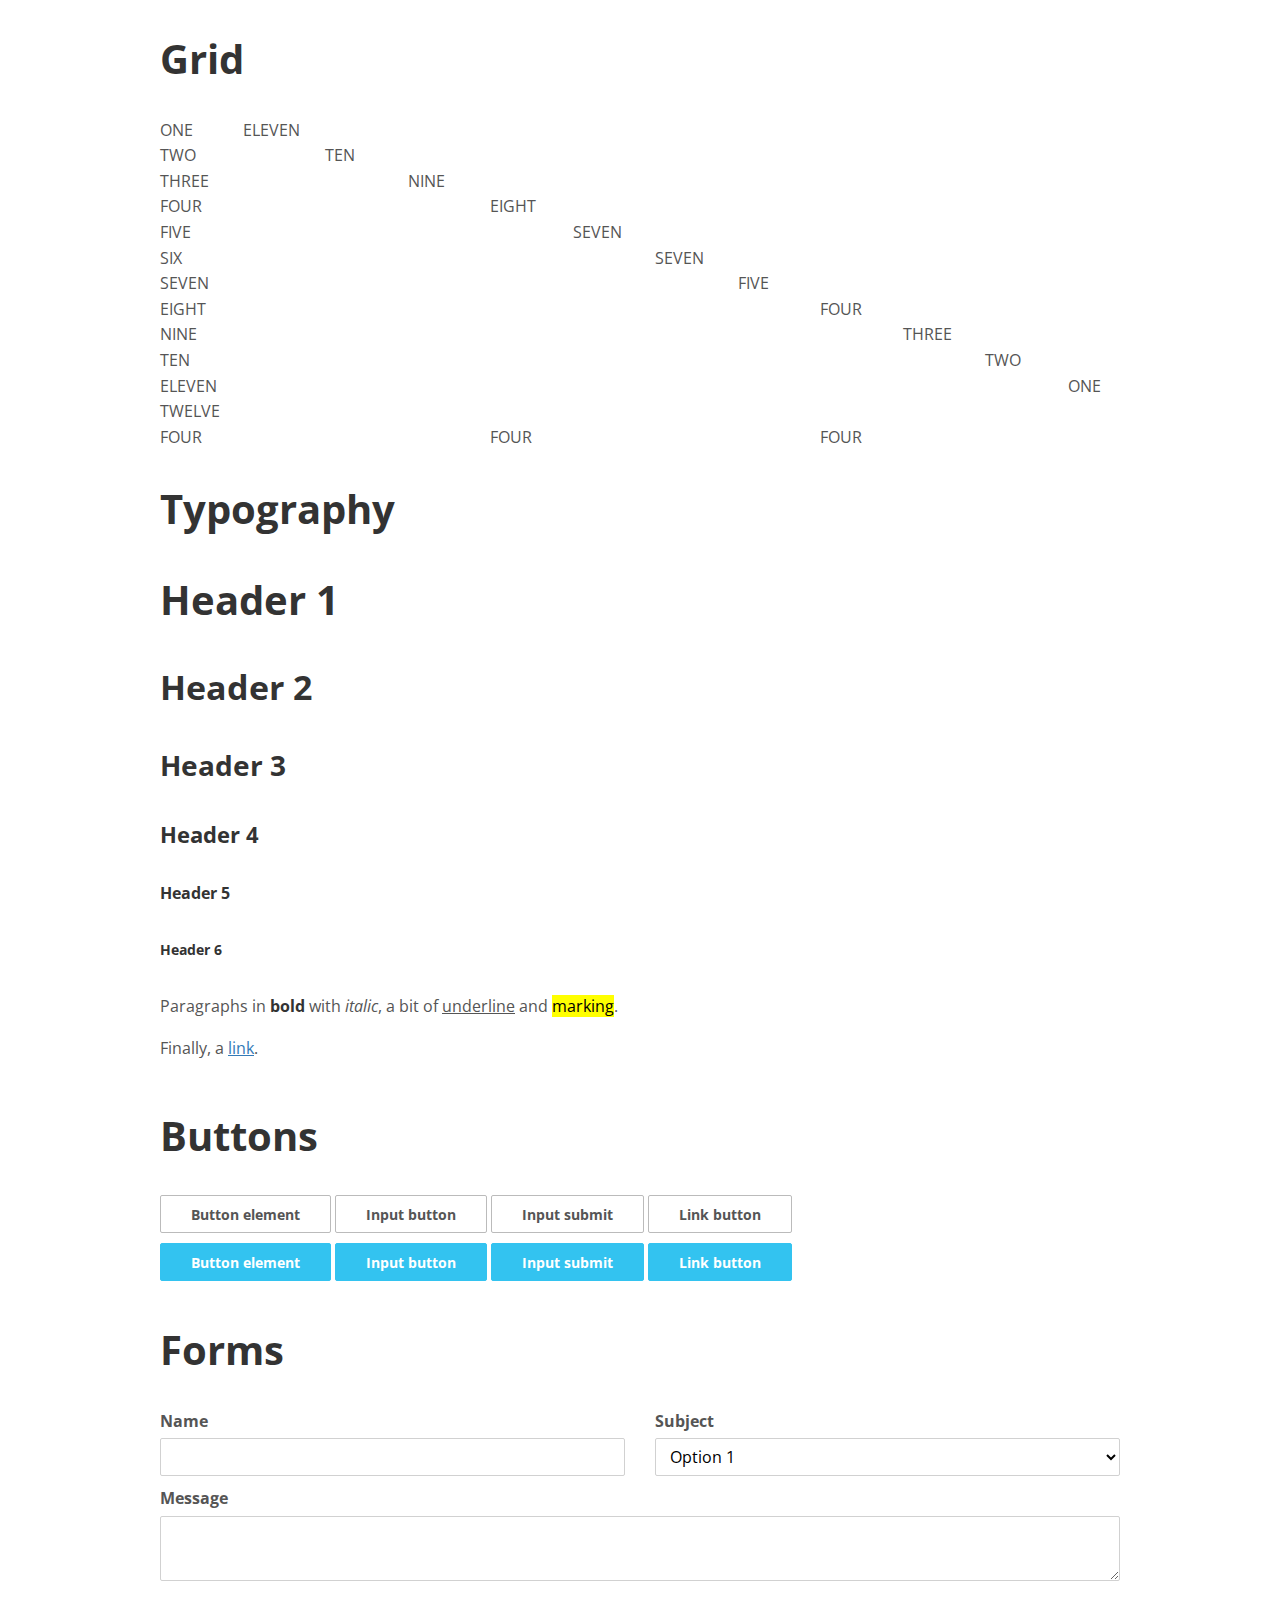
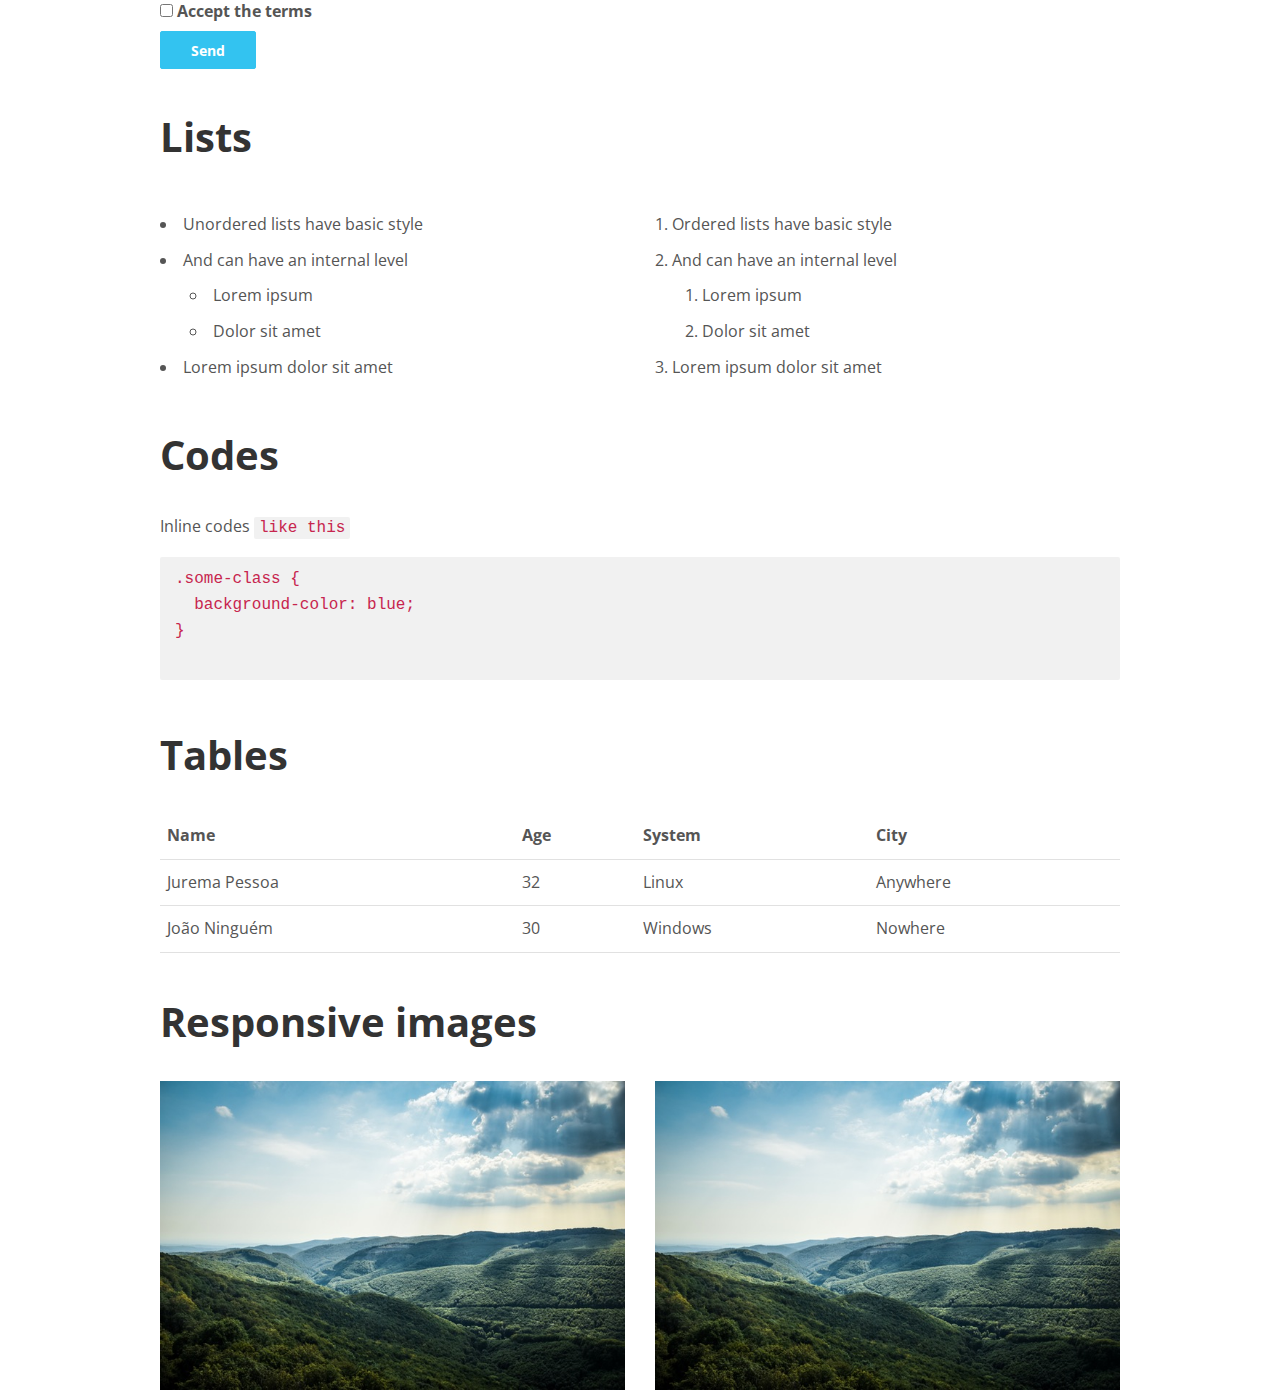
==== index.html @ 68dde4cc "First commit" ====
<!DOCTYPE html>
<html lang="en">

<head>
  <meta charset="UTF-8">
  <meta name="viewport" content="width=device-width, initial-scale=1.0">
  <meta http-equiv="X-UA-Compatible" content="ie=edge">
  <title>CleanSS Docs</title>
  <link rel="stylesheet" href="./css/normalize.css">
  <link rel="stylesheet" href="./css/cleanss.css">
</head>

<body>
  <div class="container">

    <div class="row">
      <div class="col-12 col">
        <h1>Grid</h1>
      </div>
    </div>
    <div class="row">
      <div class="col-1 col">ONE</div>
      <div class="col-11 col">ELEVEN</div>
    </div>
    <div class="row">
      <div class="col-2 col">TWO</div>
      <div class="col-10 col">TEN</div>
    </div>
    <div class="row">
      <div class="col-3 col">THREE</div>
      <div class="col-9 col">NINE </div>
    </div>
    <div class="row">
      <div class="col-4 col">FOUR</div>
      <div class="col-8 col">EIGHT</div>
    </div>
    <div class="row">
      <div class="col-5 col">FIVE</div>
      <div class="col-7 col">SEVEN</div>
    </div>
    <div class="row">
      <div class="col-6 col">SIX</div>
      <div class="col-6 col">SEVEN</div>
    </div>
    <div class="row">
      <div class="col-7 col">SEVEN</div>
      <div class="col-5 col">FIVE</div>
    </div>
    <div class="row">
      <div class="col-8 col">EIGHT</div>
      <div class="col-4 col">FOUR</div>
    </div>
    <div class="row">
      <div class="col-9 col">NINE</div>
      <div class="col-3 col">THREE</div>
    </div>
    <div class="row">
      <div class="col-10 col">TEN</div>
      <div class="col-2 col">TWO</div>
    </div>
    <div class="row">
      <div class="col-11 col">ELEVEN</div>
      <div class="col-1 col">ONE</div>
    </div>
    <div class="row">
      <div class="col-12 col">TWELVE</div>
    </div>
    <div class="row">
      <div class="col-4 col">FOUR</div>
      <div class="col-4 col">FOUR</div>
      <div class="col-4 col">FOUR</div>
    </div>

    <div class="row">
      <div class="col-12 col">
        <h1>Typography</h1>
        <h1>Header 1</h1>
        <h2>Header 2</h2>
        <h3>Header 3</h3>
        <h4>Header 4</h4>
        <h5>Header 5</h5>
        <h6>Header 6</h6>
        <p>Paragraphs in
          <strong>bold</strong> with
          <em>italic</em>, a bit of
          <u>underline</u> and
          <mark>marking</mark>.
        </p>
        <p>Finally, a
          <a href="#">link</a>.
        </p>
      </div>
    </div>

    <div class="row">
      <div class="col-12 col">
        <h1>Buttons</h1>
        <button>Button element</button>
        <input type="button" value="Input button">
        <input type="submit" value="Input submit">
        <a href="#" class="btn">Link button</a>
      </div>
    </div>
    <div class="row">
      <div class="col-12 col">
        <button class="btn primary">Button element</button>
        <input type="button" value="Input button" class="btn primary">
        <input type="submit" value="Input submit" class="btn primary">
        <a href="#" class="btn primary">Link button</a>
      </div>
    </div>

    <div class="row">
      <div class="col-12 col">
        <h1>Forms</h1>
        <form>
          <div class="row">
            <div class="col-6 col">
              <label for="name">Name</label>
              <input type="text" id="name" class="u-width-100">
            </div>
            <div class="col-6 col">
              <label for="subject">Subject</label>
              <select id="subject" class="u-width-100">
                <option value="1">Option 1</option>
                <option value="2">Option 2</option>
                <option value="3">Option 3</option>
              </select>
            </div>
          </div>
          <div class="row">
            <div class="col-12 col">
              <label for="message">Message</label>
              <textarea id="message" rows="10" class="u-width-100"></textarea>
            </div>
          </div>
          <div class="row">
            <div class="col-12 col">
              <label>
                <input type="checkbox"> Accept the terms
              </label>
              <input type="submit" value="Send" class="btn primary">
            </div>
          </div>
        </form>
      </div>
    </div>

    <div class="row">
      <div class="col-12 col">
        <h1>Lists</h1>
      </div>
      <div class="col-6 col">
        <ul>
          <li>Unordered lists have basic style</li>
          <li>And can have an internal level
            <ul>
              <li>Lorem ipsum</li>
              <li>Dolor sit amet</li>
            </ul>
          </li>
          <li>Lorem ipsum dolor sit amet</li>
        </ul>
      </div>
      <div class="col-6 col">
        <ol>
          <li>Ordered lists have basic style</li>
          <li>And can have an internal level
            <ol>
              <li>Lorem ipsum</li>
              <li>Dolor sit amet</li>
            </ol>
          </li>
          <li>Lorem ipsum dolor sit amet</li>
        </ol>
      </div>
    </div>

    <div class="row">
      <div class="col-12 col">
        <h1>Codes</h1>
        <p>Inline codes
          <code>like this</code>
        </p>
        <pre><code>.some-class {
  background-color: blue;
}
        </code></pre>
      </div>
    </div>

    <div class="row">
      <div class="col-12 col">
        <h1>Tables</h1>
        <table class="u-width-100">
          <thead>
            <tr>
              <th>Name</th>
              <th>Age</th>
              <th>System</th>
              <th>City</th>
            </tr>
          </thead>
          <tbody>
            <tr>
              <td>Jurema Pessoa</td>
              <td>32</td>
              <td>Linux</td>
              <td>Anywhere</td>
            </tr>
            <tr>
              <td>João Ninguém</td>
              <td>30</td>
              <td>Windows</td>
              <td>Nowhere</td>
            </tr>
          </tbody>
        </table>
      </div>
    </div>

    <div class="row">
      <div class="col-12 col">
        <h1>Responsive images</h1>
      </div>
      <div class="col-6 col">
        <img src="img/valley.jpeg" alt="Vale" class="u-width-100">
      </div>
      <div class="col-6 col">
        <img src="img/valley.jpeg" alt="Vale" class="u-width-100">
      </div>
    </div>

  </div>
  <!-- End of container-->
</body>

</html>
---- css/cleanss.css ----
/* Table of contents
––––––––––––––––––––––––––––––––––––––––––––––––––
- Base
- Grid
- Typography
- Links
- Buttons
- Forms
- Lists
- Code
- Table
- Spacing
- Utilities
*/

/* Base
–––––––––––––––––––––––––––––––––––––––––––––––––– */

@import url('https://fonts.googleapis.com/css?family=Open+Sans:400,700');
html {
  font-size: 62.5%;
  /* 16px for 10px */
}

body {
  font-size: 1.6rem;
  line-height: 1.6;
  font-weight: 400;
  font-family: "Open Sans", Helvetica, Arial, sans-serif;
  color: #555;
}

/* Grid
–––––––––––––––––––––––––––––––––––––––––––––––––– */

.container {
  width: 100%;
  max-width: 990px;
  padding-left: 1.5rem;
  padding-right: 1.5rem;
  box-sizing: border-box;
}

.row {
  display: flex;
  flex-wrap: wrap;
  margin-left: -1.5rem;
  margin-right: -1.5rem;
}

.col {
  width: 100%;
  box-sizing: border-box;
  padding-left: 1.5rem;
  padding-right: 1.5rem;
}

@media screen and (min-width: 400px) {
  .container {
    width: 85%;
    margin: 0 auto;
  }
}

@media screen and (min-width: 750px) {
  .container {
    width: 80%;
  }
  .col-1.col {
    flex: 0 0 8.33333333%;
    max-width: 8.33333333%;
  }
  .col-2.col {
    flex: 0 0 16.66666667%;
    max-width: 16.66666667%;
  }
  .col-3.col {
    flex: 0 0 25%;
    max-width: 25%;
  }
  .col-4.col {
    flex: 0 0 33.33333333%;
    max-width: 33.33333333%;
  }
  .col-5.col {
    flex: 0 0 41.66666667%;
    max-width: 41.66666667%;
  }
  .col-6.col {
    flex: 0 0 50%;
    max-width: 50%;
  }
  .col-7.col {
    flex: 0 0 58.33333333%;
    max-width: 58.33333333%;
  }
  .col-8.col {
    flex: 0 0 66.66666667%;
    max-width: 66.66666667%;
  }
  .col-9.col {
    flex: 0 0 75%;
    max-width: 75%;
  }
  .col-10.col {
    flex: 0 0 83.33333333%;
    max-width: 83.33333333%;
  }
  .col-11.col {
    flex: 0 0 91.66666667%;
    max-width: 91.66666667%;
  }
  .col-12.col {
    flex: 0 0 100%;
    max-width: 100%;
  }
}

/* Typography
–––––––––––––––––––––––––––––––––––––––––––––––––– */

h1,
h2,
h3,
h4,
h5,
h6,
strong {
  color: #333;
  font-weight: 700;
}

h1 {
  font-size: 4rem;
}

h2 {
  font-size: 3.4rem;
}

h3 {
  font-size: 2.8rem;
}

h4 {
  font-size: 2.2rem;
}

h5 {
  font-size: 1.6rem;
}

h6 {
  font-size: 1.4rem;
}

p {
  margin-top: 0;
}

/* Links
–––––––––––––––––––––––––––––––––––––––––––––––––– */

a {
  color: #337ab7;
}

a:hover,
a:focus {
  color: #23527c;
}

a:visited {
  color: #c34f4a;
}

/* Buttons
–––––––––––––––––––––––––––––––––––––––––––––––––– */

.btn,
button,
input[type="submit"],
input[type="reset"],
input[type="button"] {
  display: inline-block;
  height: 3.8rem;
  padding: 0 3rem;
  color: #555;
  cursor: default;
  text-align: center;
  font-size: 1.4rem;
  font-weight: 700;
  line-height: 3.8rem;
  text-decoration: none;
  background-color: #fff;
  border-radius: 2px;
  border: 1px solid #bbb;
  box-sizing: border-box;
}

.btn:hover,
button:hover,
input[type="submit"]:hover,
input[type="reset"]:hover,
input[type="button"]:hover {
  border-color: #888;
  color: #333;
}

.btn:focus,
button:focus,
input[type="submit"]:focus,
input[type="reset"]:focus,
input[type="button"]:focus {
  border-color: #f1f1f1;
  color: #888;
  outline: 0;
}

.btn:active,
button:hover,
input[type="submit"]:active,
input[type="reset"]:active,
input[type="button"]:active {
  box-shadow: inset 0 3px 5px rgba(0, 0, 0, .125);
}

.btn.primary,
button.btn.primary,
input[type="submit"].btn.primary,
input[type="reset"].btn.primary,
input[type="button"].btn.primary {
  background-color: #33c3f0;
  border-color: #33c3f0;
  color: #fff;
}

.btn.primary:hover,
button.btn.primary:hover,
input[type="submit"].btn.primary:hover,
input[type="reset"].btn.primary:hover,
input[type="button"].btn.primary:hover,
.btn.primary:focus,
button.btn.primary:focus,
input[type="submit"].btn.primary:focus,
input[type="reset"].btn.primary:focus,
input[type="button"].btn.primary:focus {
  background-color: #1eaedb;
  border-color: #1eaedb;
  color: #fff;
}

.btn:visited {
  color: #555;
}

.btn.primary:visited {
  color: #fff;
}

/* Forms
–––––––––––––––––––––––––––––––––––––––––––––––––– */

input[type="email"],
input[type="number"],
input[type="search"],
input[type="text"],
input[type="tel"],
input[type="url"],
input[type="password"],
textarea,
select {
  height: 3.8rem;
  padding: 0.6rem 1rem;
  background-color: #fff;
  border: 1px solid #d1d1d1;
  border-radius: 2px;
  box-shadow: none;
  box-sizing: border-box;
  font: inherit;
}

input[type="email"]:focus,
input[type="number"]:focus,
input[type="search"]:focus,
input[type="text"]:focus,
input[type="tel"]:focus,
input[type="url"]:focus,
input[type="password"]:focus,
textarea:focus,
select:focus {
  border: 1px solid #33c3f0;
  outline: 0;
}

textarea {
  min-height: 6.5rem;
}

label {
  display: block;
  font-weight: 700;
}

/* Lists
–––––––––––––––––––––––––––––––––––––––––––––––––– */

ol,
ul {
  list-style-position: inside;
  padding-left: 0;
}

ul ul,
ul ol,
ol ol,
ol ul {
  padding-left: 3rem;
  margin-top: 1rem;
}

li {
  margin-bottom: 1rem;
}

/* Code
–––––––––––––––––––––––––––––––––––––––––––––––––– */

code {
  background-color: #f1f1f1;
  color: #c7254e;
  padding: 0.2rem 0.5rem;
  border-radius: 2px;
}

pre>code {
  display: block;
  padding: 1rem 1.5rem;
}

/* Table
–––––––––––––––––––––––––––––––––––––––––––––––––– */

table {
  border-collapse: collapse;
}

th,
td {
  padding: 1rem 0.7rem;
  text-align: left;
  border-bottom: 1px solid #e1e1e1;
}

/* Spacing
–––––––––––––––––––––––––––––––––––––––––––––––––– */

.btn,
button,
input,
select,
textarea,
table {
  margin-bottom: 1rem;
}

label {
  margin-bottom: 0.4rem;
}

/* Utilities
–––––––––––––––––––––––––––––––––––––––––––––––––– */

.u-width-100 {
  box-sizing: border-box;
  width: 100%;
}
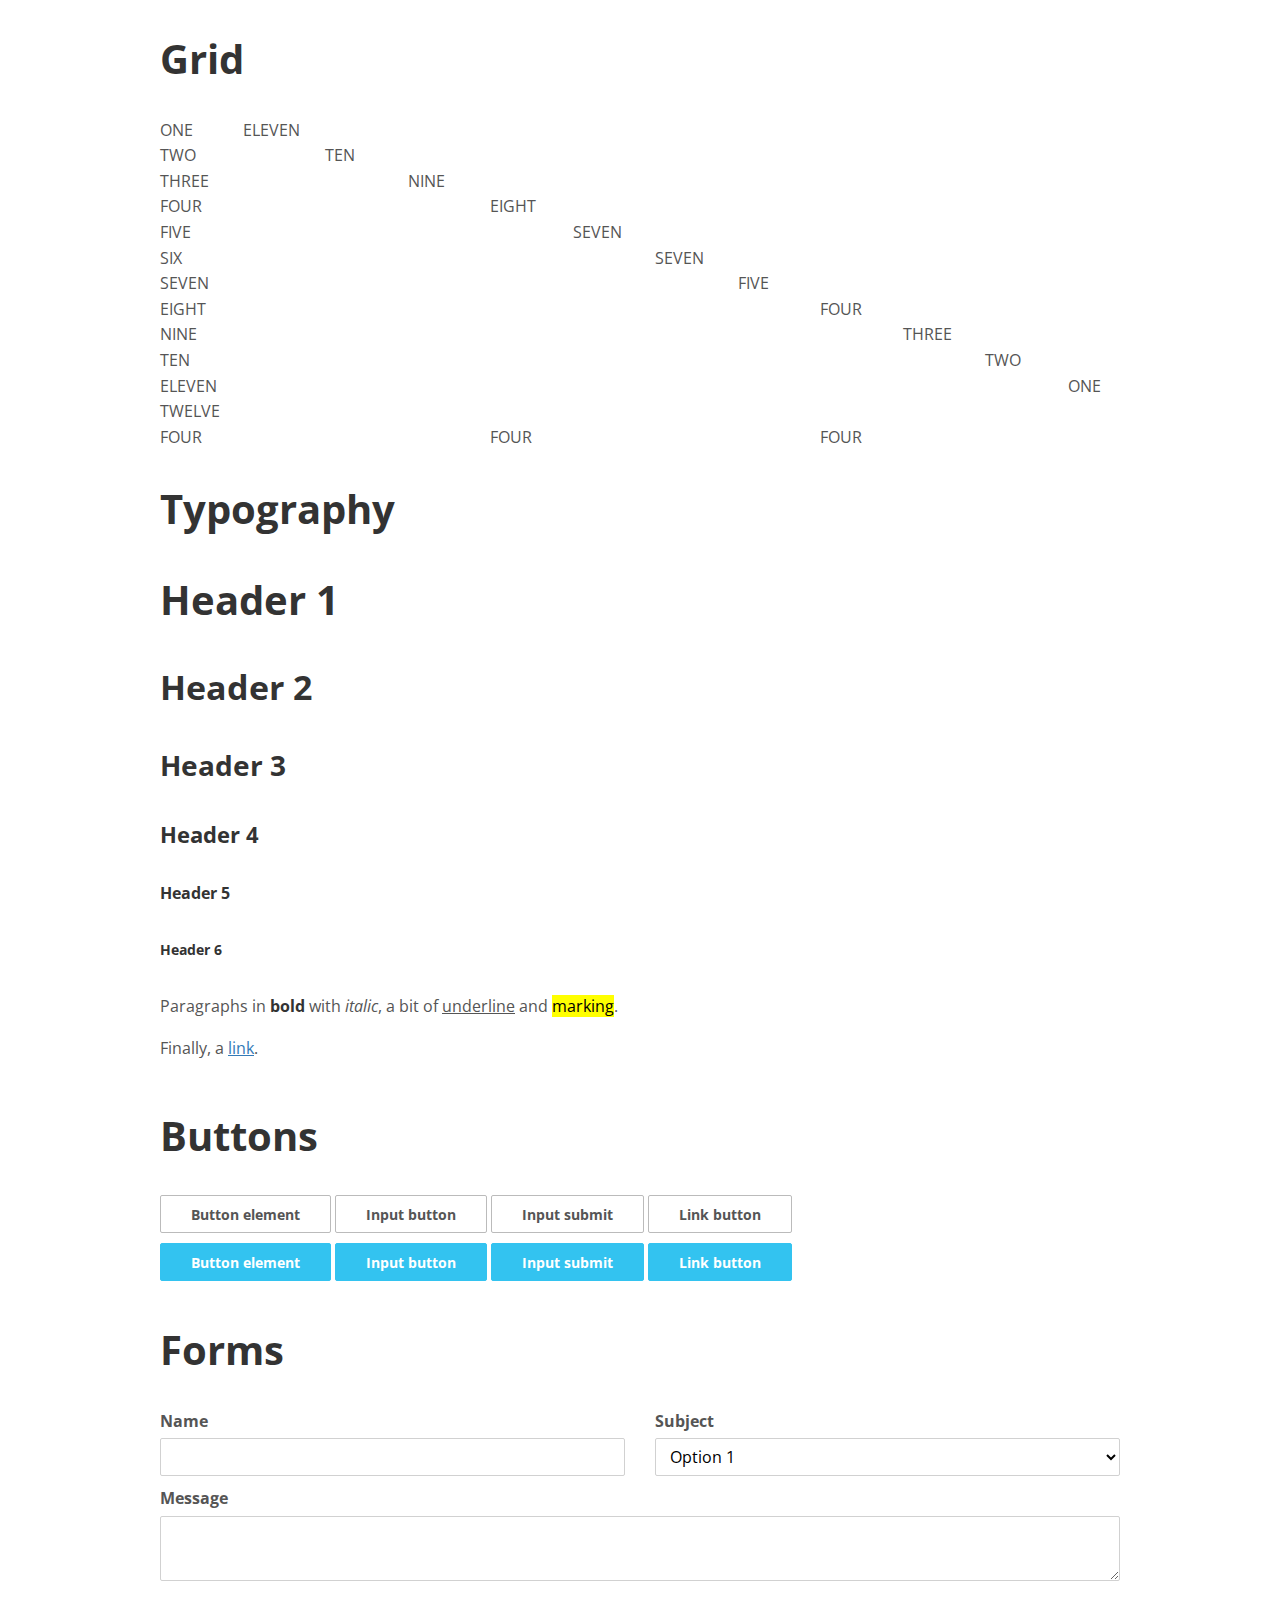
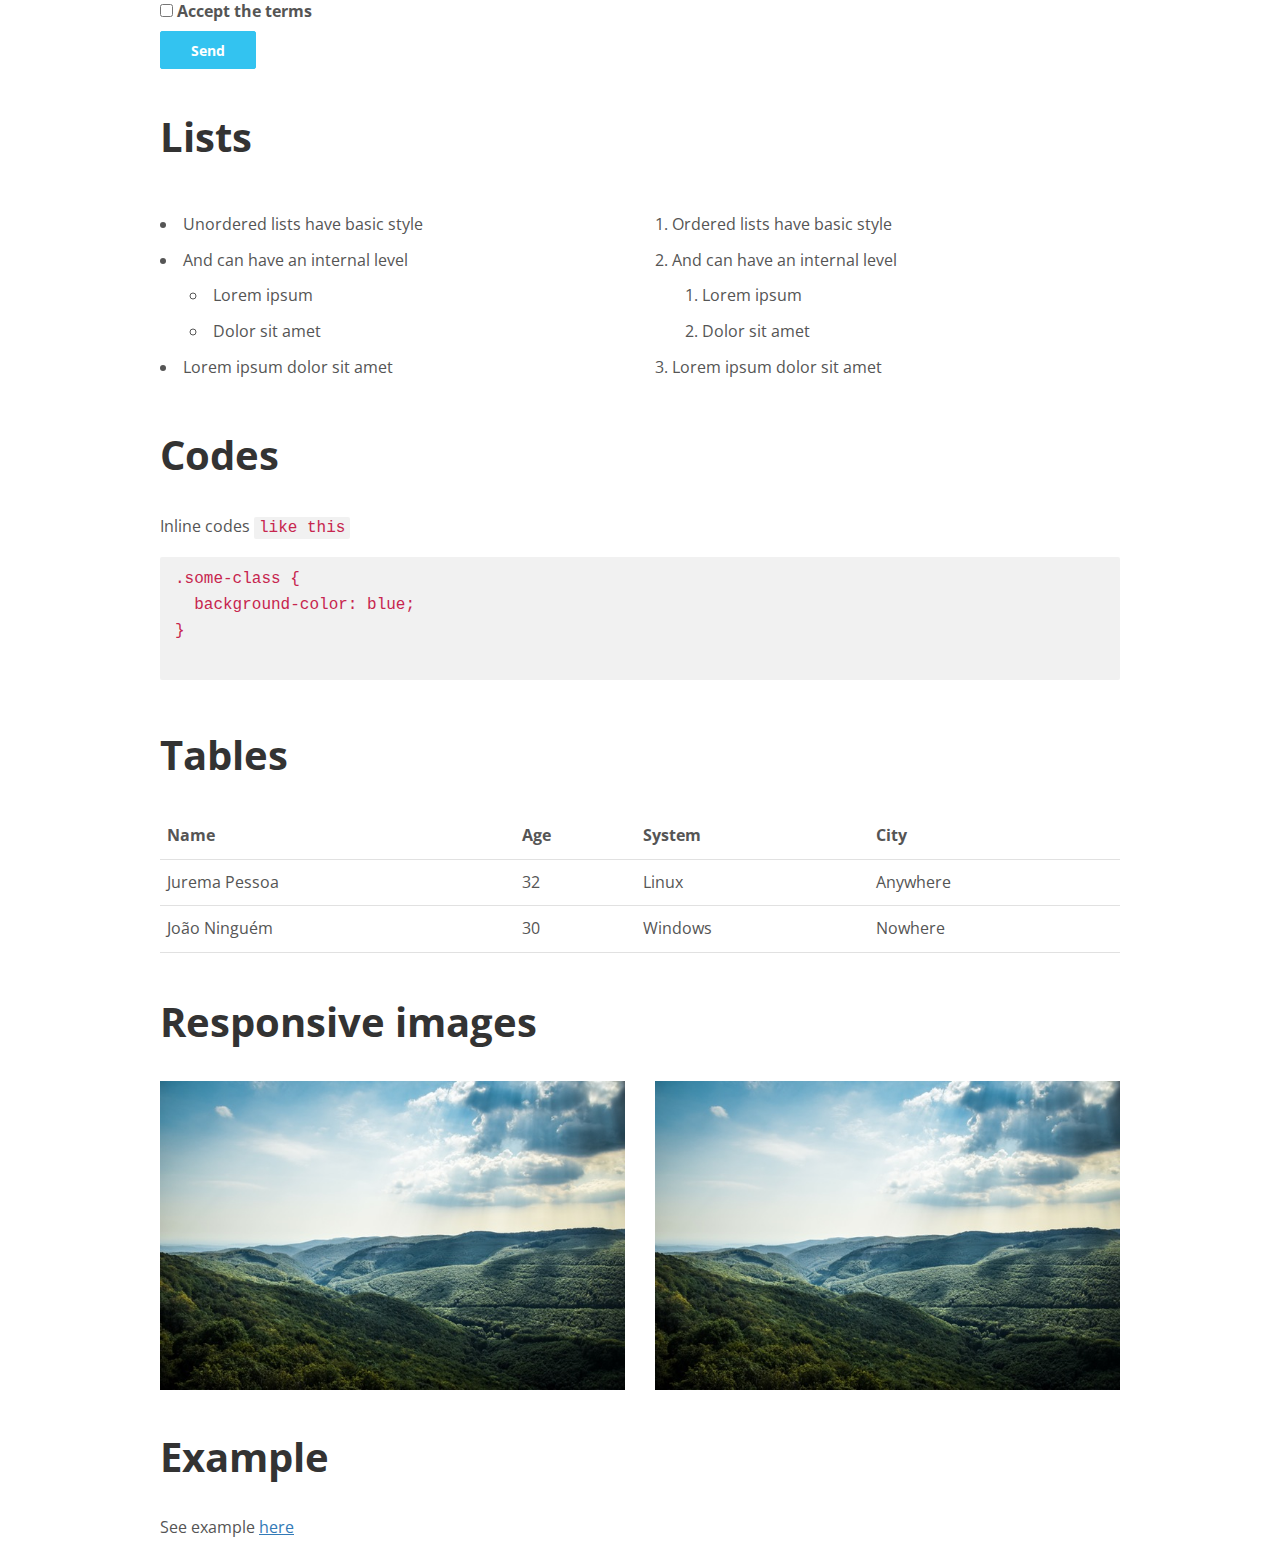
==== commit 6132790a: "Added example to doc page" ====
--- a/index.html
+++ b/index.html
@@ -231,6 +231,15 @@
       </div>
     </div>
 
+    <div class="row">
+      <div class="col-12 col">
+        <h1>Example</h1>
+        <p>See example
+          <a href="./example/example.html">here</a>
+        </p>
+      </div>
+    </div>
+
   </div>
   <!-- End of container-->
 </body>
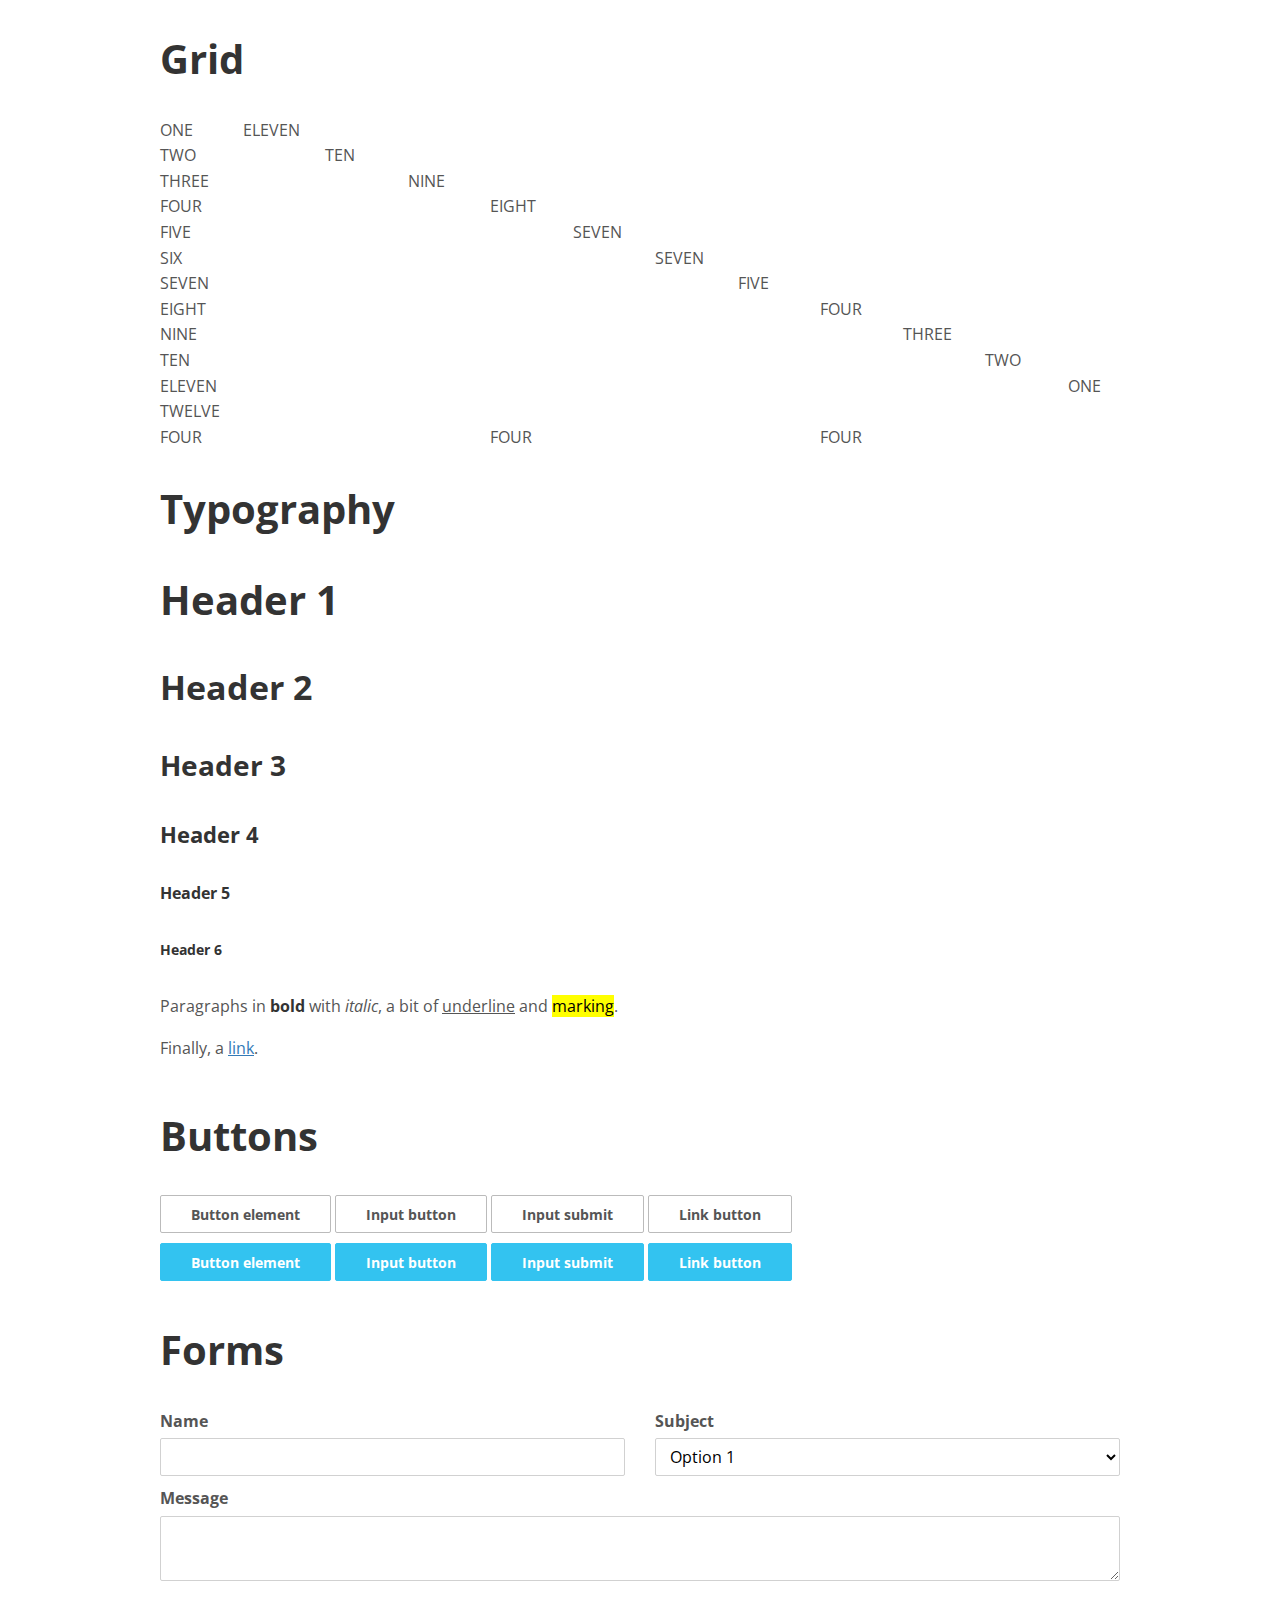
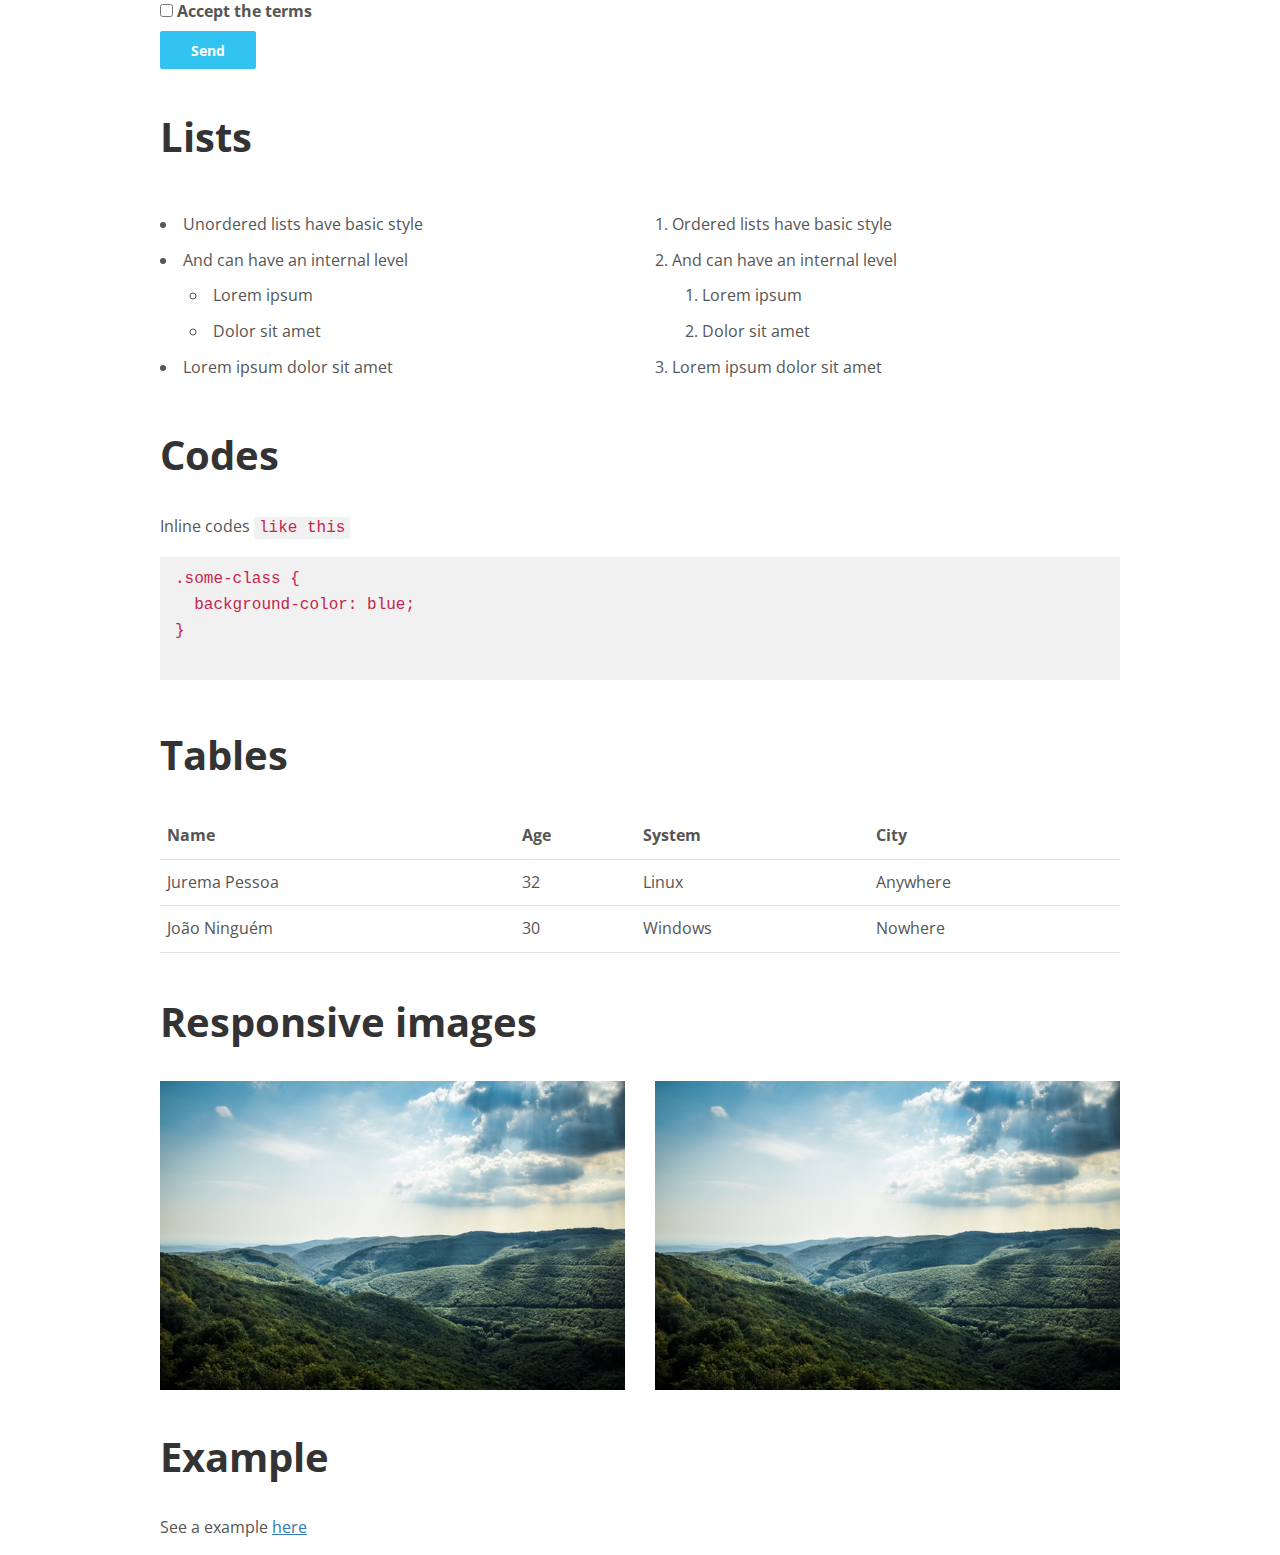
==== commit a939fe46: "Refactor" ====
--- a/index.html
+++ b/index.html
@@ -234,7 +234,7 @@
     <div class="row">
       <div class="col-12 col">
         <h1>Example</h1>
-        <p>See example
+        <p>See a example
           <a href="./example/example.html">here</a>
         </p>
       </div>
